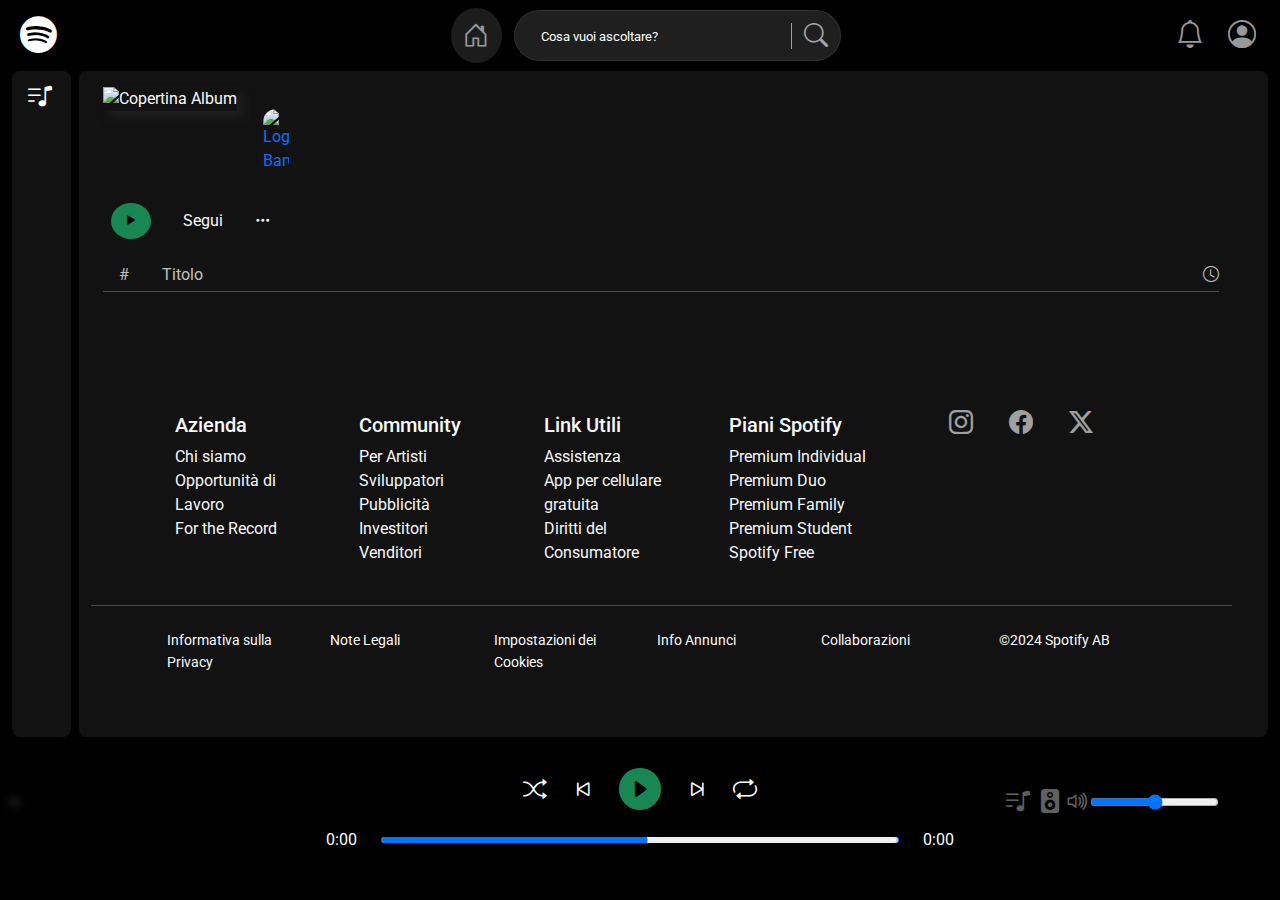
==== album.html @ c8074dc3 "Progress Bar" ====
<!DOCTYPE html>
<html lang="it">

<head>
  <meta charset="UTF-8" />
  <meta name="viewport" content="width=device-width, initial-scale=1.0" />
  <title>Album</title>
  <link href="https://cdn.jsdelivr.net/npm/bootstrap@5.3.3/dist/css/bootstrap.min.css" rel="stylesheet"
    integrity="sha384-QWTKZyjpPEjISv5WaRU9OFeRpok6YctnYmDr5pNlyT2bRjXh0JMhjY6hW+ALEwIH" crossorigin="anonymous" />
  <link rel="stylesheet" href="https://cdn.jsdelivr.net/npm/bootstrap-icons@1.11.3/font/bootstrap-icons.min.css" />
  <link rel="stylesheet" href="assets/css/style.css" />
</head>

<body class="container-fluid">
  <header class="navbar bg-black row row-cols-3">
    <div class="flex-start col-4">
      <a class="navbar-brand p-2" href="./index.html">
        <i class="bi bi-spotify" style="font-size: 2.3rem; color: white"></i>
      </a>
    </div>
    <div class="d-flex col-4">
      <button class="btn" type="button" onclick="window.location.href='./index.html'">
        <i class="bi bi-house-door grey-icon"></i>
      </button>
      <form class="search-container" id="searchForm">
        <input type="text" placeholder="Cosa vuoi ascoltare?" class="ms-3" id="searchInput" />
        <button class="btn" type="submit" id="searchBtn">
          <i class="bi bi-search fs-4 grey-icon"></i>
        </button>

        <!-- <button class="btn" type="button">
            <i class="bi bi-view-list fs-3 grey-icon"></i>
          </button>  -->
      </form>
    </div>

    <div class="d-flex col-4 justify-content-end">
      <div class="dropdown">
        <button class="btn" data-bs-toggle="dropdown" type="button">
          <i class="bi bi-bell fs-3 grey-icon"></i>
        </button>
        <ul class="dropdown-menu dropdown-menu-end bg-dark">
          <li>
            <a class="dropdown-item" href="#">Nessuna nuova notifica</a>
          </li>
        </ul>
      </div>
      <div class="dropdown user">
        <button class="btn" type="button" data-bs-toggle="dropdown" aria-expanded="false">
          <i class="bi bi-person-circle fs-3 grey-icon"></i>
        </button>
        <ul class="dropdown-menu dropdown-menu-end bg-dark">
          <li><a class="dropdown-item" href="#">Account</a></li>
          <li><a class="dropdown-item" href="#">Profilo</a></li>
          <li><a class="dropdown-item" href="#">Impostazioni</a></li>
          <li>
            <hr class="dropdown-divider" />
          </li>
          <li><a class="dropdown-item" href="#">Esci</a></li>
        </ul>
      </div>
    </div>
  </header>

  <main class="container-fluid bg-black p-0">
    <section class="d-flex justify-content-between gap-2">
      <!--Libreria-->
      <div class="sidebar bg-schede align-items-start sticky-top h-100 top-custom pt-2 px-3 rounded-3" id="sidebar">
        <div class="menu-header" onclick="toggleMenu()">
          <i class="bi bi-music-note-list fs-4 me-2"></i>
          <span class="fw-bold hydeLibrary">La tua Libreria</span>
          <span><i class="bi bi-plus-lg grey-icon fs-4 ms-5"></i></span>
          <!--<form class="library-search-container">
                    <button class="btn" type="button"></button>
                    <input type="text" placeholder="Cerca in la Tua Libreria" />
                  </form>-->
          <div class="my-2 hydeLibrary" id="library-container">
            <ul class="d-flex list-unstyled my-2">
              <li class="rounded bg-secondary text-light fs-6 fw-bold p-1 mx-2">
                Playlist
              </li>
              <li class="rounded bg-secondary text-light fw-bold p-1 mx-2">
                Artisti
              </li>
              <li class="rounded bg-secondary text-light fw-bold p-1 mx-2">
                Album
              </li>
            </ul>
            <div class="hydeLibrary d-flex justify-content-between">
              <span><i class="bi bi-search library-icon ms-4 fs-6 grey-icon"></i></span>
              <span><i class="bi bi-border-width ms-2 fs-6 grey-icon"></i></span>
            </div>
          </div>
        </div>
        <div id="libraryList" class="hydeLibrary library-scroll"></div>
      </div>
      <div class="container-fluid overflow-hidden p-0 rounded-3 bg-schede">
        <div class="container-fluid flex-grow-1 p-0 m-0" id=" main-Container">
          <div class="row main">
            <div class="col-12 p-0 text-light">
              <section class="hero order-0 d-flex" id="hero">
                <div class="container d-lg-flex">
                  <div>
                    <img src="" crossorigin="anonymous" alt="Copertina Album" id="imgAlbum" class="mt-3" />
                    <canvas id="copertinaCanvas" style="display: none"></canvas>
                  </div>
                  <div class="align-content-end ps-lg-3">
                    <h2 id="title" class="titolo"></h2>
                    <a href="" id="imgBandLink"><img src="" alt="Logo Band" id="imgBand" /></a>
                    <a class="fw-bold text-light" href="" id="bandNameLink">
                      <p class="d-inline-block" id="bandName"></p>
                    </a>
                    <p class="" id="albumInfo"></p>
                  </div>
                </div>
              </section>
              <div class="container mb-4">
                <button class="btn bg-success rounded-circle text-black ms-2" id="btnPlay">
                  <i class="bi bi-play-fill"></i>
                </button>
                <button class="btn border-1 border-light bg-transparent rounded-5 text-light ms-3">
                  Segui
                </button>
                <div class="dropdown d-inline-block">
                  <button class="btn border-0 bg-transparent rounded-5 text-light ms-3 p-0" type="button"
                    data-bs-toggle="dropdown" aria-expanded="false">
                    <i class="bi bi-three-dots"></i>
                  </button>
                  <ul class="dropdown-menu bg-black">
                    <li>
                      <a class="dropdown-item text-light" href="#"><i class="bi bi-person-add"></i> Follow</a>
                    </li>
                    <li>
                      <a class="dropdown-item text-light" href="#"><i class="bi bi-share"></i> Share</a>
                    </li>
                    <li>
                      <a class="dropdown-item text-light" href="#"><i class="bi bi-ban"></i> Block</a>
                    </li>
                  </ul>
                </div>
              </div>

              <div class="container">
                <div class="row row-cols-4 justify-content-between opacity-75">
                  <div class="col-index align-content-center text-end ms-3">
                    <p class="mb-1">#</p>
                  </div>
                  <div class="col-7 align-content-center">
                    <p class="mb-1">Titolo</p>
                  </div>
                  <div class="col-2 text-end align-content-center"></div>
                  <div class="col-2 text-end align-content-center">
                    <p class="mb-1"><i class="bi bi-clock"></i></p>
                  </div>
                </div>
                <hr class="bg-secondary mt-0" />
                <!--LISTA CANZONI-->
                <div class="mt-3 gap-5" id="songList">
                  <!--CARTE COMPILATE CON JS DA QUA
                  <div class="row row-cols-4 justify-content-between hover-custom">
                    <div class="col-index align-content-center text-end ms-3">
                      <p>1.</p>
                    </div>
                    <div class="col-7 d-flex align-content-center ">
                      <p>
                        <img        RIMOSSA POICHE TUTTE UGUALI SU OGNI ALBUM
                          src="https://d1csarkz8obe9u.cloudfront.net/posterpreviews/classic-song-mixtape-album-cover-template-design-3ba3255137894fac49ae81b1346b289e_screen.jpg?ts=1635384548"
                          alt="img copertina" class="imgSong" />
                          <span>Titolo</span>
                          Titolo
                      </p>
                    </div>
                    <div class="col-2 text-end align-content-center icon-hover">
                        <i class="bi bi-heart mx-2 text-success"></i><i class="bi bi-plus-lg mx-2"></i>
                    </div>
                    <div class="col-2 text-end align-content-center ">
                      <p>Durata</p>
                    </div>
                  </div>-->
                </div>
              </div>
            </div>

            <!--INSERIRE QUI SOPRA PER ALTRO CODICE-->
            <footer class="bg-schede text-light py-4 mt-5">
              <div class="container-fluid">
                <div class="row row-cols-md-5 mx-3 px-5">
                  <div class="col-md-2 m-2">
                    <h5>Azienda</h5>
                    <ul class="list-unstyled">
                      <li>
                        <a href="javascript:void(0)" class="text-light text-decoration-none">Chi siamo</a>
                      </li>
                      <li>
                        <a href="javascript:void(0)" class="text-light text-decoration-none">Opportunità di Lavoro</a>
                      </li>
                      <li>
                        <a href="javascript:void(0)" class="text-light text-decoration-none">For the Record</a>
                      </li>
                    </ul>
                  </div>
                  <div class="col-md-2 m-2">
                    <h5>Community</h5>
                    <ul class="list-unstyled">
                      <li>
                        <a href="javascript:void(0)" class="text-light text-decoration-none">Per Artisti</a>
                      </li>
                      <li>
                        <a href="javascript:void(0)" class="text-light text-decoration-none">Sviluppatori</a>
                      </li>
                      <li>
                        <a href="javascript:void(0)" class="text-light text-decoration-none">Pubblicità</a>
                      </li>
                      <li>
                        <a href="javascript:void(0)" class="text-light text-decoration-none">Investitori</a>
                      </li>
                      <li>
                        <a href="javascript:void(0)" class="text-light text-decoration-none">Venditori</a>
                      </li>
                    </ul>
                  </div>
                  <div class="col-md-2 m-2">
                    <h5>Link Utili</h5>
                    <ul class="list-unstyled">
                      <li>
                        <a href="javascript:void(0)" class="text-light text-decoration-none">Assistenza</a>
                      </li>
                      <li>
                        <a href="javascript:void(0)" class="text-light text-decoration-none">App per cellulare
                          gratuita</a>
                      </li>
                      <li>
                        <a href="javascript:void(0)" class="text-light text-decoration-none">Diritti del Consumatore</a>
                      </li>
                    </ul>
                  </div>
                  <div class="col-md-2 m-2">
                    <h5>Piani Spotify</h5>
                    <ul class="list-unstyled">
                      <li>
                        <a href="javascript:void(0)" class="text-light text-decoration-none">Premium Individual</a>
                      </li>
                      <li>
                        <a href="javascript:void(0)" class="text-light text-decoration-none">Premium Duo</a>
                      </li>
                      <li>
                        <a href="javascript:void(0)" class="text-light text-decoration-none">Premium Family</a>
                      </li>
                      <li>
                        <a href="javascript:void(0)" class="text-light text-decoration-none">Premium Student</a>
                      </li>
                      <li>
                        <a href="javascript:void(0)" class="text-light text-decoration-none">Spotify Free</a>
                      </li>
                    </ul>
                  </div>
                  <div class="col-md-3 text-center me-0">
                    <i class="bi bi-instagram grey-icon fs-4 mx-3"></i>
                    <i class="bi bi-facebook grey-icon fs-4 mx-3"></i>
                    <i class="bi bi-twitter-x grey-icon fs-4 mx-3"></i>
                  </div>
                </div>

                <hr />
                <div class="container-fluid text-light p-0 py-2 lastNotes">
                  <ul class="row row-cols-md-5 ms-3 me-5 px-5 list-unstyled">
                    <li class="col-md-2">
                      <p>Informativa sulla Privacy</p>
                    </li>
                    <li class="col-md-2">
                      <p>Note Legali</p>
                    </li>
                    <li class="col-md-2">
                      <p>Impostazioni dei Cookies</p>
                    </li>
                    <li class="col-md-2">
                      <p>Info Annunci</p>
                    </li>
                    <li class="col-md-2">
                      <p>Collaborazioni</p>
                    </li>
                    <li class="col-md-2 text-center">
                      <p>&copy;2024 Spotify AB</p>
                    </li>
                  </ul>
                </div>
              </div>
            </footer>
          </div>
          <div class="col-12"></div>
        </div>
      </div>
    </section>

    <section id="music-player" class="container-fluid bg-black pt-3">
      <audio src="" class="d-none" id="audioPlayer"></audio>
      <div class="row row-cols-4 align-items-center">
        <div class="col-2 d-flex align-items-center p-0">
          <img id="current-song-img" src="" class="img-fluid rounded-3 pe-1" />
          <div>
            <p id="song-title" class="text-white h3 m-0"></p>
            <p id="artist-name" class="text-white h4 m-0 opacity-75"></p>
          </div>
        </div>
        <div class="col-1" id="likeSongButton"></div>
        <div id="progress-container" class="col-6 p-0">
          <div class="d-flex justify-content-center">
            <button class="btn">
              <i class="bi bi-shuffle text-white"></i>
            </button>
            <button class="btn">
              <i class="bi bi-skip-start text-white"></i>
            </button>
            <button type="button" id="playPause" class="btn fs-3" onclick="playPause()">
              <i class="bi bi-play-circle-fill text-success"></i>
            </button>
            <button class="btn">
              <i class="bi bi-skip-end text-white"></i>
            </button>
            <button class="btn">
              <i class="bi bi-repeat text-white"></i>
            </button>
          </div>
          <div class="row align-items-center">
            <div class="col-auto">
              <p id="currentTime" class="text-white">0:00</p>
            </div>
            <div class="col">
              
                <div class="progress-bar progress" role="progressbar"aria-valuemin="0"
                  aria-valuemax="100">
                  <input type="range" id="Barra"/>
                </div>
              
            </div>
            <div class="col-auto">
              <p id="songDuration" class="text-white">0:00</p>
            </div>
          </div>
        </div>
        <div class="col-3 d-flex align-items-center p-0 justify-content-center">
          <i class="bi bi-music-note-list grey-icon px-1"></i>
          <i class="bi bi-speaker-fill grey-icon px-1"></i>
          <i class="bi bi-volume-up grey-icon"></i>
          <input type="range" class="ml-2 bg-success" />
        </div>
      </div>
    </section>
  </main>

  <script src="https://cdn.jsdelivr.net/npm/bootstrap@5.3.3/dist/js/bootstrap.bundle.min.js"
    integrity="sha384-YvpcrYf0tY3lHB60NNkmXc5s9fDVZLESaAA55NDzOxhy9GkcIdslK1eN7N6jIeHz"
    crossorigin="anonymous"></script>
  <script src="assets/js/album.js"></script>
</body>

</html>
---- assets/css/style.css ----
@import url("https://fonts.googleapis.com/css2?family=Roboto:ital,wght@0,100;0,300;0,400;0,500;0,700;0,900;1,100;1,300;1,400;1,500;1,700;1,900&display=swap");

* {
  box-sizing: border-box;
}

html,
body {
  font-family: "Roboto", sans-serif;
  background-color: black;
  color: white;
  padding: 0;
  margin: 0;
}
p{
  margin:0;
  padding:0;
}

main{
  height:87vh;
  box-sizing: border-box;
}

main>section:first-child{
  height: 85%;
}

.bg-custom {
  background-color: #1e1e1e;
}

.text-custom {
  opacity: 0.7;
}

.text-custom:hover {
  opacity: 1;
}

.search-container {
  display: flex;
  justify-content: space-between;
  align-items: center;
  background-color: #1f1f1f;
  border-radius: 30px;
  border: 1px solid #333;
  flex-grow: 1;
}

.grey-icon {
  color: white;
  opacity: 0.6;
  font-size: 2rem;
  transition: color 0.3s ease;
}

.bi-house-door {
  background-color: #303030;
  border-radius: 50%;
  padding: 0.5em;
  font-size: 1.6em;
}

button:active .grey-icon,
button:hover .grey-icon {
  opacity: 1;
  border: none;
  outline: none;
}

.btn {
  background-color: transparent;
  border: none;
  outline: none;
}

.search-container input::placeholder{
  font-size: 0.8em;
}

.search-container input,
.search-container input:focus,
.search-container input:-webkit-autofill, 
.search-container input:-webkit-autofill:focus {
  box-shadow: 0 0 0px 1000px #1f1f1f inset;
  -webkit-text-fill-color: white;
  font-size: 1em;
  background-color: #1f1f1f !important;
  color: white !important;
  border: none;
  outline: none;
  flex-grow: 1;
  border-right: 1px solid #a1a1a1;
  padding-left: 0.6em;
}

.custom-select { 
  background-color: transparent; 
  color: white; 
  border: none; 
} 
.custom-select option { 
  background-color: #1f1f1f; 
  color: white; 
} 
.custom-select:focus { 
  border-color: transparent; 
  box-shadow: none;
  background-color: #1f1f1f;
 } 
 .custom-select option:hover, 
 .custom-select option:focus {
  background-color: #1f1f1f; 
  color: white; 
}

.search-container input:focus .search-container {
  border: 2px solid #fefefe; /* Colore del bordo quando si scrive (verde, ad esempio) */
}

.dropdown-item, .dropdown-item:hover  {
  color: white;
  font-size: 1em;
  width: 13rem;
  opacity: 0.8;
  margin-bottom: 0.5em;
  background-color: transparent;
}

.user .dropdown-item:hover {
  background-color: #3E3E3E;
  color: #fefefe;
}

.sidebar {
    background-color: #000;
    width: 60px;
    overflow-x: hidden;
    transition: width 0.3s ease;
    display: flex;
    flex-direction: column;
    align-items: center;
    padding-top: 15px;
}

.sidebar.expanded{
    width: 20rem;
}

.menu-item {
    display: flex;
    align-items: center;
    gap: 15px;
    width: 100%;
    padding: 10px;
    color: white;
    text-decoration: none;
    transition: background 0.3s ease;
}

.menu-item i {
    font-size: 1.5rem;
    margin-left: 10px;
}

.library-search-container, .hydeLibrary{
    display: none;
    white-space: nowrap;
}


.sidebar.expanded span, .sidebar.expanded .hydeLibrary,.sidebar.expanded .library-search-container{
    display: inline;
}

.menu-item:hover {
    background-color: #333;
}

/* Icona personalizzata per la parte superiore */
.menu-header i {
    font-size: 2rem;
    margin-bottom: 30px;
    color: white;
}
.top-custom{
  top: 5.9em;
  height: 75%;
}

.bg-schede{
  background-color: #121212;
}
.bg-custom {
  background-color: #353535;
}
.main{
  width: 100%;
  height: 75vh;
  overflow-y: scroll;
}

.lastNotes {
  font-size: 0.9rem;
}

.card-text{
  display: -webkit-box;
  -webkit-box-direction: vertical;
  -webkit-box-orient: vertical;
  -webkit-line-clamp: 2;
  overflow: hidden;
  height: 4rem;
}

.card-figlio{
  width: 80%;
}

.card-padre{
  width: 95%;
}
.card-padre:hover{
  background-color: #1f1f1f7a;
  cursor: pointer;
  border-radius: 16px; 
}
.link-card{
  text-decoration: none;
}
.link-card:hover{
  text-decoration: underline;
}


.img{
  object-fit: cover;
  object-position: top;
}

.col-index{
width: 1em;
}

.icon-hover{
  visibility: hidden;
}

.hover-custom:hover .icon-hover{
  visibility: visible;
}

.fs-custom{
  font-size: 0.9em
}

.card-Track{
  background-color: #1f1f1f7a;
  cursor: pointer;
  border-radius: 12px; 
}

.card-Track:hover{
  background-color: #1f1f1f;
}

.list-hover{
  cursor: pointer;
  border-radius: 12px; 
}

.list-hover:hover{
  background-color: #1f1f1f7a;
}

.link-card{
  text-decoration: none;
  color: #fefefe;
  opacity: 0.7;
}

.link-card:hover{
  opacity: 1;
  text-decoration: none;
}


/*ALBUM INIZIO*/
-hero{
  box-shadow: 0px 50px 100px 50px #DC3545;
}
.titolo{
  font-size: 4.5em;
  font-weight:900;
}
h2, .hero p, .hero img{
  padding: 10px;
}
#imgAlbum{
  padding: 0;
  max-width: 250px;
  display: block;
  margin: 0 auto;
  margin-bottom: 20px;
  box-shadow: 7px 7px 10px #1f1f1f;
}
#imgBand{
  width: 30%;
  max-width: 90px;
  border-radius: 50px;
  display: inline-block;
}
.imgSong{
  max-width: 40px;
  border-radius: 8px;
  display: inline-block;
}
.dropdown-item:hover{
  background-color: grey;
}
ol{
  padding-left: 50px;
}
ol li {
  margin-bottom: 10px;
  font-size: x-large;
}
ol li p{
  margin-left: 20%;
}
#sidebar{
  display: none;
}

@media screen and (min-width:768px){
  ol li{
      font-size: larger;
  }
  .visual, .time{
      display: inline-block !important;
  }
  .more{
      display: none;
  }
  #sidebar{
      display: block;
  }
}
@media screen and (min-width:992px){
  ol li{
      font-size: larger;
  }
  #imgBand{
      width: 40%;
  }
  #imgAlbum{
      max-width: 300px;
  }
}
.col-index{
  width: 1em;
}

#songList p{
  margin-bottom: 0px;
}

/*ALBUM FINE*/

/*ARTIST INIZIO*/
#heroSection{
  min-height:35vh;
  width: 100%;
  
}
.hero-custom{
  width: 100%;
  object-fit: cover;
  
  
}
.heroText-Custom{
  left: 15px;
  bottom:15px;
}
#heroArtistName{
  font-size: 4.5em;
  margin-bottom: 0px !important;
  
  
}
#heroArtistName,#verifiedArtist,#heroArtistView{
  text-shadow: 2px 2px 2px#1f1f1f7a;
}

/*ARTIST FINE*/

/*player*/



.player-btn {
  background-color: red;
}

.progress {
  height: 0.5em;
}


.progress-bar {
  color: #a1a1a1
}

#music-player i {
  color: #a1a1a1;
  font-size: 150%;

}

#music-player i:hover {
  color: white;
}

#song-title {
  font-size: 100%;
}

#artist-name {
  font-size: 70%;
  color: #a1a1a1
}

#current-song-img {
  max-width: 4em;
  box-shadow: 0.1px 0.1px 10px 1px #c2c2c2;
}

/*fine player*/

.fs-small{
  font-size: 0.7em;
}

.library-scroll{
  overflow: scroll;
}


 * {
  scrollbar-width: auto;
  scrollbar-color: #363636 #121212;}

 
  *::-webkit-scrollbar {
    width: 0px;
  }

  *::-webkit-scrollbar-track {
    background: #121212;
  }

  *::-webkit-scrollbar-thumb {
    background-color: #363636;
    border-radius: px;
    border: px none #000000;
  }
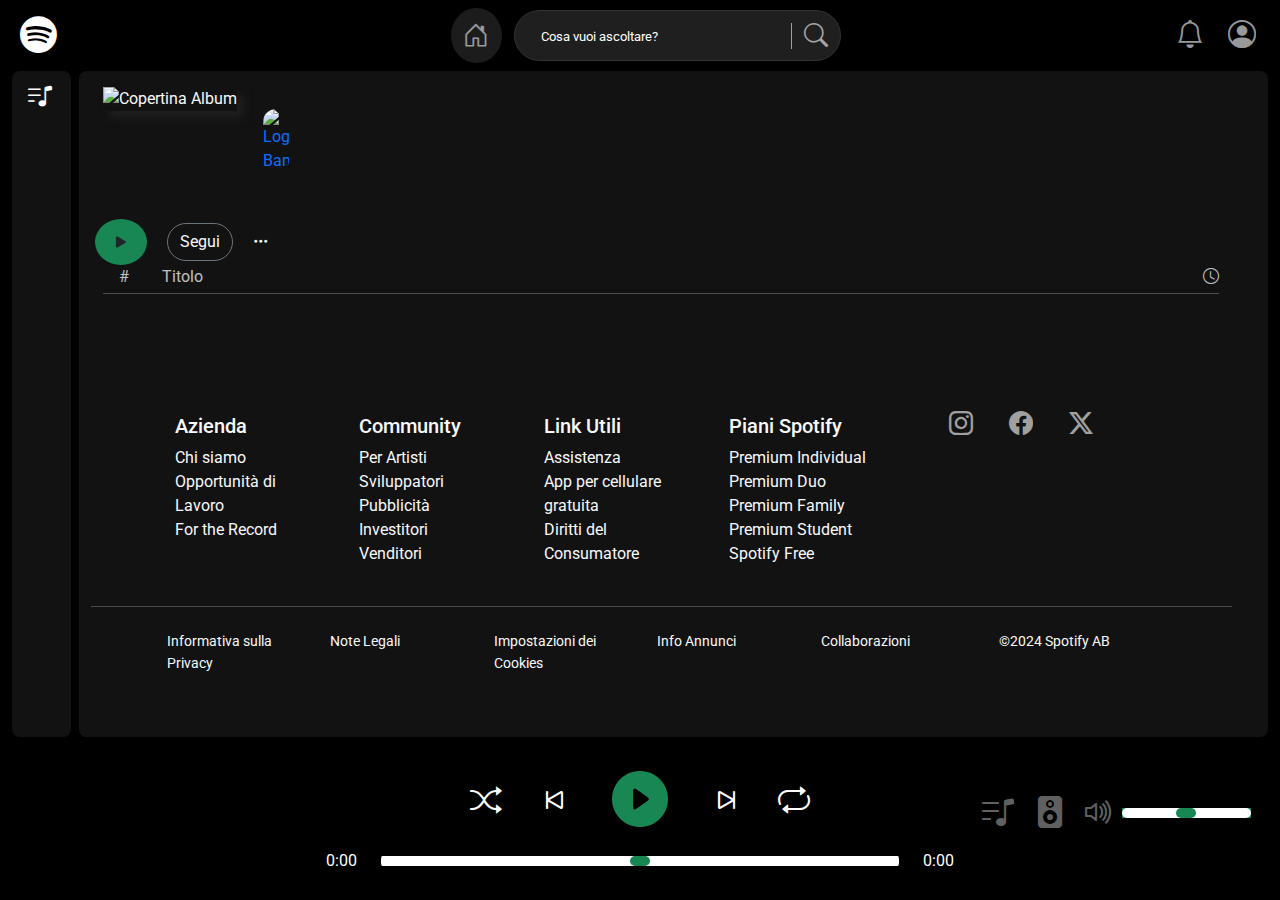
==== commit f9a295db: "hero fix + library artist href" ====
--- a/album.html
+++ b/album.html
@@ -114,11 +114,12 @@
                   </div>
                 </div>
               </section>
-              <div class="container mb-4">
-                <button class="btn bg-success rounded-circle text-black ms-2" id="btnPlay">
+
+              <div class="container-fluid mt-3">
+                <button class="btn bg-success btn-circle btn-lg rounded-circle ms-3" id="">
                   <i class="bi bi-play-fill"></i>
                 </button>
-                <button class="btn border-1 border-light bg-transparent rounded-5 text-light ms-3">
+                <button class="btn border border-secondary btn-outline-secondary rounded-pill text-light ms-3">
                   Segui
                 </button>
                 <div class="dropdown d-inline-block">
@@ -139,6 +140,7 @@
                   </ul>
                 </div>
               </div>
+
 
               <div class="container">
                 <div class="row row-cols-4 justify-content-between opacity-75">
@@ -326,12 +328,11 @@
               <p id="currentTime" class="text-white">0:00</p>
             </div>
             <div class="col">
-              
-                <div class="progress-bar progress" role="progressbar"aria-valuemin="0"
-                  aria-valuemax="100">
-                  <input type="range" id="Barra"/>
-                </div>
-              
+
+              <div class="progress-bar progress" role="progressbar" aria-valuemin="0" aria-valuemax="100">
+                <input type="range" id="Barra" />
+              </div>
+
             </div>
             <div class="col-auto">
               <p id="songDuration" class="text-white">0:00</p>
--- a/assets/css/style.css
+++ b/assets/css/style.css
@@ -12,17 +12,17 @@
   padding: 0;
   margin: 0;
 }
-p{
-  margin:0;
-  padding:0;
-}
-
-main{
-  height:87vh;
+p {
+  margin: 0;
+  padding: 0;
+}
+
+main {
+  height: 87vh;
   box-sizing: border-box;
 }
 
-main>section:first-child{
+main > section:first-child {
   height: 85%;
 }
 
@@ -75,13 +75,13 @@
   outline: none;
 }
 
-.search-container input::placeholder{
+.search-container input::placeholder {
   font-size: 0.8em;
 }
 
 .search-container input,
 .search-container input:focus,
-.search-container input:-webkit-autofill, 
+.search-container input:-webkit-autofill,
 .search-container input:-webkit-autofill:focus {
   box-shadow: 0 0 0px 1000px #1f1f1f inset;
   -webkit-text-fill-color: white;
@@ -95,31 +95,32 @@
   padding-left: 0.6em;
 }
 
-.custom-select { 
-  background-color: transparent; 
-  color: white; 
-  border: none; 
-} 
-.custom-select option { 
-  background-color: #1f1f1f; 
-  color: white; 
-} 
-.custom-select:focus { 
-  border-color: transparent; 
+.custom-select {
+  background-color: transparent;
+  color: white;
+  border: none;
+}
+.custom-select option {
+  background-color: #1f1f1f;
+  color: white;
+}
+.custom-select:focus {
+  border-color: transparent;
   box-shadow: none;
   background-color: #1f1f1f;
- } 
- .custom-select option:hover, 
- .custom-select option:focus {
-  background-color: #1f1f1f; 
-  color: white; 
+}
+.custom-select option:hover,
+.custom-select option:focus {
+  background-color: #1f1f1f;
+  color: white;
 }
 
 .search-container input:focus .search-container {
   border: 2px solid #fefefe; /* Colore del bordo quando si scrive (verde, ad esempio) */
 }
 
-.dropdown-item, .dropdown-item:hover  {
+.dropdown-item,
+.dropdown-item:hover {
   color: white;
   font-size: 1em;
   width: 13rem;
@@ -129,73 +130,75 @@
 }
 
 .user .dropdown-item:hover {
-  background-color: #3E3E3E;
+  background-color: #3e3e3e;
   color: #fefefe;
 }
 
 .sidebar {
-    background-color: #000;
-    width: 60px;
-    overflow-x: hidden;
-    transition: width 0.3s ease;
-    display: flex;
-    flex-direction: column;
-    align-items: center;
-    padding-top: 15px;
-}
-
-.sidebar.expanded{
-    width: 20rem;
+  background-color: #000;
+  width: 60px;
+  overflow-x: hidden;
+  transition: width 0.3s ease;
+  display: flex;
+  flex-direction: column;
+  align-items: center;
+  padding-top: 15px;
+}
+
+.sidebar.expanded {
+  width: 20rem;
 }
 
 .menu-item {
-    display: flex;
-    align-items: center;
-    gap: 15px;
-    width: 100%;
-    padding: 10px;
-    color: white;
-    text-decoration: none;
-    transition: background 0.3s ease;
+  display: flex;
+  align-items: center;
+  gap: 15px;
+  width: 100%;
+  padding: 10px;
+  color: white;
+  text-decoration: none;
+  transition: background 0.3s ease;
 }
 
 .menu-item i {
-    font-size: 1.5rem;
-    margin-left: 10px;
-}
-
-.library-search-container, .hydeLibrary{
-    display: none;
-    white-space: nowrap;
-}
-
-
-.sidebar.expanded span, .sidebar.expanded .hydeLibrary,.sidebar.expanded .library-search-container{
-    display: inline;
+  font-size: 1.5rem;
+  margin-left: 10px;
+}
+
+.library-search-container,
+.hydeLibrary {
+  display: none;
+  white-space: nowrap;
+}
+
+.sidebar.expanded span,
+.sidebar.expanded .hydeLibrary,
+.sidebar.expanded .library-search-container {
+  display: inline;
 }
 
 .menu-item:hover {
-    background-color: #333;
+  background-color: #333;
 }
 
 /* Icona personalizzata per la parte superiore */
 .menu-header i {
-    font-size: 2rem;
-    margin-bottom: 30px;
-    color: white;
-}
-.top-custom{
+  font-size: 2rem;
+  margin-bottom: 30px;
+  color: white;
+}
+.top-custom {
   top: 5.9em;
   height: 75%;
 }
 
-.bg-schede{
+.bg-schede {
   background-color: #121212;
 }
 .bg-custom {
   background-color: #353535;
 }
-.main{
+.main {
   width: 100%;
   height: 75vh;
   overflow-y: scroll;
@@ -205,7 +208,7 @@
   font-size: 0.9rem;
 }
 
-.card-text{
+.card-text {
   display: -webkit-box;
   -webkit-box-direction: vertical;
   -webkit-box-orient: vertical;
@@ -214,90 +217,90 @@
   height: 4rem;
 }
 
-.card-figlio{
+.card-figlio {
   width: 80%;
 }
 
-.card-padre{
+.card-padre {
   width: 95%;
 }
-.card-padre:hover{
+.card-padre:hover {
   background-color: #1f1f1f7a;
   cursor: pointer;
-  border-radius: 16px; 
-}
-.link-card{
+  border-radius: 16px;
+}
+.link-card {
   text-decoration: none;
 }
-.link-card:hover{
+.link-card:hover {
   text-decoration: underline;
 }
 
-
-.img{
+.img {
   object-fit: cover;
   object-position: top;
 }
 
-.col-index{
-width: 1em;
-}
-
-.icon-hover{
+.col-index {
+  width: 1em;
+}
+
+.icon-hover {
   visibility: hidden;
 }
 
-.hover-custom:hover .icon-hover{
+.hover-custom:hover .icon-hover {
   visibility: visible;
 }
 
-.fs-custom{
-  font-size: 0.9em
-}
-
-.card-Track{
+.fs-custom {
+  font-size: 0.9em;
+}
+
+.card-Track {
   background-color: #1f1f1f7a;
   cursor: pointer;
-  border-radius: 12px; 
-}
-
-.card-Track:hover{
+  border-radius: 12px;
+}
+
+.card-Track:hover {
   background-color: #1f1f1f;
 }
 
-.list-hover{
+.list-hover {
   cursor: pointer;
-  border-radius: 12px; 
-}
-
-.list-hover:hover{
+  border-radius: 12px;
+}
+
+.list-hover:hover {
   background-color: #1f1f1f7a;
 }
 
-.link-card{
+.link-card {
   text-decoration: none;
   color: #fefefe;
   opacity: 0.7;
 }
 
-.link-card:hover{
+.link-card:hover {
   opacity: 1;
   text-decoration: none;
 }
 
-
 /*ALBUM INIZIO*/
--hero{
-  box-shadow: 0px 50px 100px 50px #DC3545;
-}
-.titolo{
+-hero {
+  box-shadow: 0px 50px 100px 50px #dc3545;
+}
+.titolo {
   font-size: 4.5em;
-  font-weight:900;
-}
-h2, .hero p, .hero img{
+  font-weight: 900;
+}
+h2,
+.hero p,
+.hero img {
   padding: 10px;
 }
-#imgAlbum{
+#imgAlbum {
   padding: 0;
   max-width: 250px;
   display: block;
@@ -305,118 +308,111 @@
   margin-bottom: 20px;
   box-shadow: 7px 7px 10px #1f1f1f;
 }
-#imgBand{
+#imgBand {
   width: 30%;
   max-width: 90px;
   border-radius: 50px;
   display: inline-block;
 }
-.imgSong{
+.imgSong {
   max-width: 40px;
   border-radius: 8px;
   display: inline-block;
 }
-.dropdown-item:hover{
+.dropdown-item:hover {
   background-color: grey;
 }
-ol{
+ol {
   padding-left: 50px;
 }
 ol li {
   margin-bottom: 10px;
   font-size: x-large;
 }
-ol li p{
+ol li p {
   margin-left: 20%;
 }
-#sidebar{
+#sidebar {
   display: none;
 }
 
-@media screen and (min-width:768px){
-  ol li{
-      font-size: larger;
-  }
-  .visual, .time{
-      display: inline-block !important;
-  }
-  .more{
-      display: none;
-  }
-  #sidebar{
-      display: block;
-  }
-}
-@media screen and (min-width:992px){
-  ol li{
-      font-size: larger;
-  }
-  #imgBand{
-      width: 40%;
-  }
-  #imgAlbum{
-      max-width: 300px;
-  }
-}
-.col-index{
+@media screen and (min-width: 768px) {
+  ol li {
+    font-size: larger;
+  }
+  .visual,
+  .time {
+    display: inline-block !important;
+  }
+  .more {
+    display: none;
+  }
+  #sidebar {
+    display: block;
+  }
+}
+@media screen and (min-width: 992px) {
+  ol li {
+    font-size: larger;
+  }
+  #imgBand {
+    width: 40%;
+  }
+  #imgAlbum {
+    max-width: 300px;
+  }
+}
+.col-index {
   width: 1em;
 }
 
-#songList p{
+#songList p {
   margin-bottom: 0px;
 }
 
 /*ALBUM FINE*/
 
 /*ARTIST INIZIO*/
-#heroSection{
-  min-height:35vh;
+#heroSection {
+  min-height: 40vh;
   width: 100%;
-  
-}
-.hero-custom{
+}
+
+.aaa {
+  height: 40vh;
   width: 100%;
+}
+
+.hero-custom {
+  width: 100%;
+  height: 40vh;
   object-fit: cover;
-  
-  
-}
-.heroText-Custom{
+  object-position: center 35%;
+}
+
+
+.heroText-Custom {
   left: 15px;
-  bottom:15px;
-}
-#heroArtistName{
+  bottom: 15px;
+}
+#heroArtistName {
   font-size: 4.5em;
   margin-bottom: 0px !important;
-  
-  
-}
-#heroArtistName,#verifiedArtist,#heroArtistView{
+}
+#heroArtistName,
+#verifiedArtist,
+#heroArtistView {
   text-shadow: 2px 2px 2px#1f1f1f7a;
 }
 
 /*ARTIST FINE*/
 
 /*player*/
-
-
-
-.player-btn {
-  background-color: red;
-}
-
-.progress {
-  height: 0.5em;
-}
-
-
-.progress-bar {
-  color: #a1a1a1
-}
 
 #music-player i {
   color: #a1a1a1;
-  font-size: 150%;
-
+  font-size: 2em;
+  margin: 0 0.2em;
 }
 
 #music-player i:hover {
@@ -429,40 +425,87 @@
 
 #artist-name {
   font-size: 70%;
-  color: #a1a1a1
+  color: #a1a1a1;
 }
 
 #current-song-img {
   max-width: 4em;
-  box-shadow: 0.1px 0.1px 10px 1px #c2c2c2;
-}
-
+}
 /*fine player*/
 
-.fs-small{
+.fs-small {
   font-size: 0.7em;
 }
 
-.library-scroll{
+.library-scroll {
   overflow: scroll;
 }
 
-
- * {
+* {
   scrollbar-width: auto;
-  scrollbar-color: #363636 #121212;}
-
- 
-  *::-webkit-scrollbar {
-    width: 0px;
-  }
-
-  *::-webkit-scrollbar-track {
-    background: #121212;
-  }
-
-  *::-webkit-scrollbar-thumb {
-    background-color: #363636;
-    border-radius: px;
-    border: px none #000000;
-  }
+  scrollbar-color: #363636 #121212;
+}
+
+*::-webkit-scrollbar {
+  width: 0px;
+}
+
+*::-webkit-scrollbar-track {
+  background: #121212;
+}
+
+*::-webkit-scrollbar-thumb {
+  background-color: #363636;
+  border-radius: px;
+  border: px none #000000;
+}
+
+.custom-text-library {
+  display: -webkit-box;
+  -webkit-box-direction: horizontal;
+  -webkit-box-orient: horizontal;
+  overflow: hidden;
+  max-width: 15em;
+}
+
+.progress-bar {
+  background-color: transparent !important;
+}
+
+/*per eliminare le impostazioni di default dei browser*/
+input[type="range"] {
+  appearance: none;
+}
+
+/*custom per barra*/
+input[type="range"]::-webkit-slider-runnable-track {
+  height: 10px;
+  background: #ffffff;
+  border-radius: 5px;
+}
+
+/* Personalizzazione del cursore (chrome) */
+input[type="range"]::-webkit-slider-thumb {
+  -webkit-appearance: none;
+  appearance: none;
+  width: 20px;
+  height: 10px;
+  border-radius: 25px;
+  background: #198754; /* Colore del cursore */
+  border: none; /* Bordo bianco per farlo risaltare */
+  cursor: pointer;
+}
+
+/* Personalizzazione del cursore per Firefox */
+input[type="range"]::-moz-range-thumb {
+  background: #ffffff;
+  cursor: pointer;
+}
+
+input[type="range"]:focus::-webkit-slider-runnable-track {
+  background: rgb(255, 255, 255);
+}
+input[type="range"]:hover::-webkit-slider-thumb {
+  background: #198754;
+  transform: scale(1.5);
+}
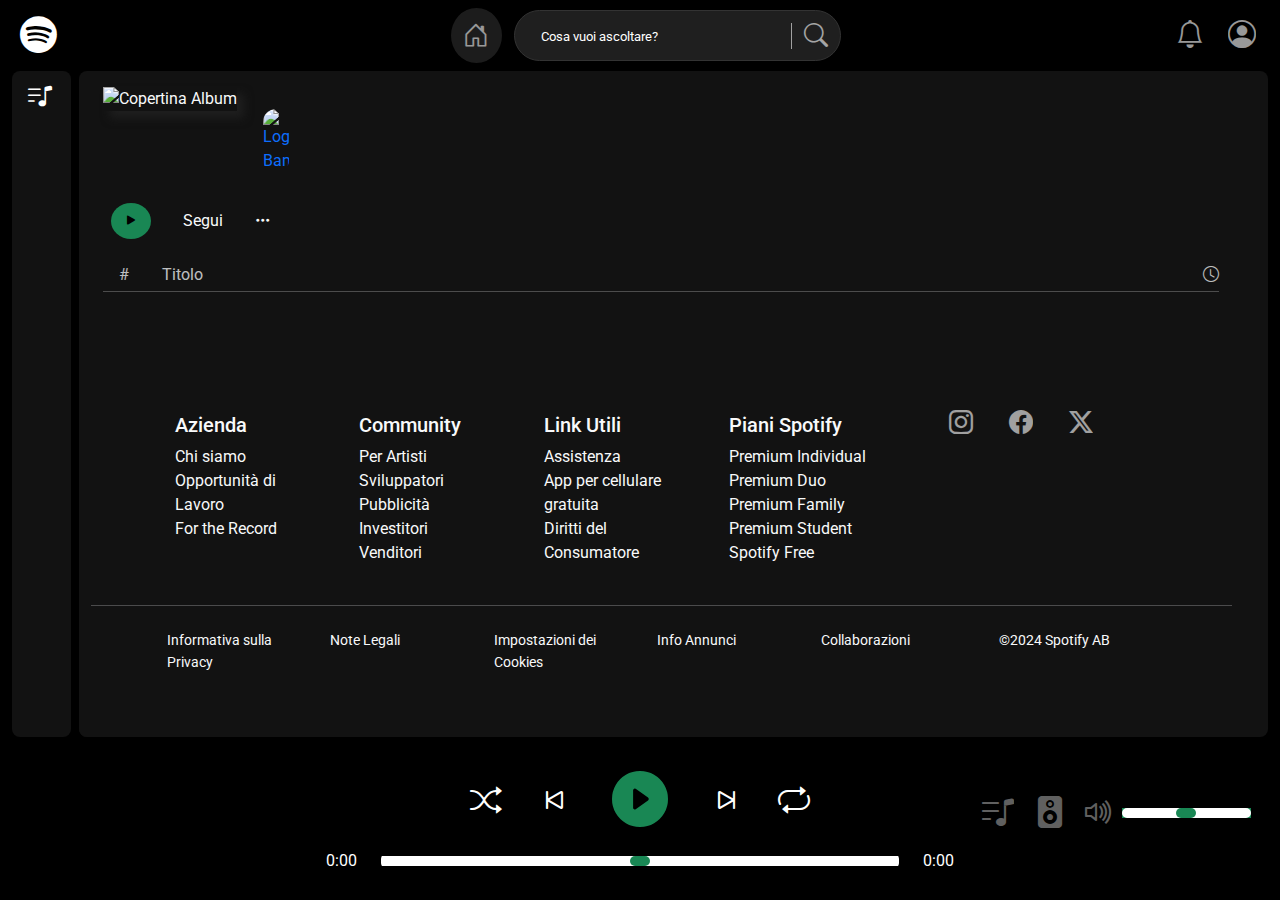
==== commit d9de9baf: "aggiunta icona head" ====
--- a/album.html
+++ b/album.html
@@ -5,6 +5,7 @@
   <meta charset="UTF-8" />
   <meta name="viewport" content="width=device-width, initial-scale=1.0" />
   <title>Album</title>
+  <link rel="icon" href="assets/imgs/Spotify_Primary_Logo_RGB_Green.png">
   <link href="https://cdn.jsdelivr.net/npm/bootstrap@5.3.3/dist/css/bootstrap.min.css" rel="stylesheet"
     integrity="sha384-QWTKZyjpPEjISv5WaRU9OFeRpok6YctnYmDr5pNlyT2bRjXh0JMhjY6hW+ALEwIH" crossorigin="anonymous" />
   <link rel="stylesheet" href="https://cdn.jsdelivr.net/npm/bootstrap-icons@1.11.3/font/bootstrap-icons.min.css" />
@@ -114,12 +115,11 @@
                   </div>
                 </div>
               </section>
-
-              <div class="container-fluid mt-3">
-                <button class="btn bg-success btn-circle btn-lg rounded-circle ms-3" id="">
+              <div class="container mb-4">
+                <button class="btn bg-success rounded-circle text-black ms-2" id="btnPlay">
                   <i class="bi bi-play-fill"></i>
                 </button>
-                <button class="btn border border-secondary btn-outline-secondary rounded-pill text-light ms-3">
+                <button class="btn border-1 border-light bg-transparent rounded-5 text-light ms-3">
                   Segui
                 </button>
                 <div class="dropdown d-inline-block">
@@ -140,7 +140,6 @@
                   </ul>
                 </div>
               </div>
-
 
               <div class="container">
                 <div class="row row-cols-4 justify-content-between opacity-75">
@@ -328,11 +327,12 @@
               <p id="currentTime" class="text-white">0:00</p>
             </div>
             <div class="col">
-
-              <div class="progress-bar progress" role="progressbar" aria-valuemin="0" aria-valuemax="100">
-                <input type="range" id="Barra" />
-              </div>
-
+              
+                <div class="progress-bar progress" role="progressbar"aria-valuemin="0"
+                  aria-valuemax="100">
+                  <input type="range" id="Barra"/>
+                </div>
+              
             </div>
             <div class="col-auto">
               <p id="songDuration" class="text-white">0:00</p>
--- a/assets/css/style.css
+++ b/assets/css/style.css
@@ -12,17 +12,17 @@
   padding: 0;
   margin: 0;
 }
-p {
-  margin: 0;
-  padding: 0;
-}
-
-main {
-  height: 87vh;
+p{
+  margin:0;
+  padding:0;
+}
+
+main{
+  height:87vh;
   box-sizing: border-box;
 }
 
-main > section:first-child {
+main>section:first-child{
   height: 85%;
 }
 
@@ -75,13 +75,13 @@
   outline: none;
 }
 
-.search-container input::placeholder {
+.search-container input::placeholder{
   font-size: 0.8em;
 }
 
 .search-container input,
 .search-container input:focus,
-.search-container input:-webkit-autofill,
+.search-container input:-webkit-autofill, 
 .search-container input:-webkit-autofill:focus {
   box-shadow: 0 0 0px 1000px #1f1f1f inset;
   -webkit-text-fill-color: white;
@@ -95,32 +95,31 @@
   padding-left: 0.6em;
 }
 
-.custom-select {
-  background-color: transparent;
-  color: white;
-  border: none;
-}
-.custom-select option {
-  background-color: #1f1f1f;
-  color: white;
-}
-.custom-select:focus {
-  border-color: transparent;
+.custom-select { 
+  background-color: transparent; 
+  color: white; 
+  border: none; 
+} 
+.custom-select option { 
+  background-color: #1f1f1f; 
+  color: white; 
+} 
+.custom-select:focus { 
+  border-color: transparent; 
   box-shadow: none;
   background-color: #1f1f1f;
-}
-.custom-select option:hover,
-.custom-select option:focus {
-  background-color: #1f1f1f;
-  color: white;
+ } 
+ .custom-select option:hover, 
+ .custom-select option:focus {
+  background-color: #1f1f1f; 
+  color: white; 
 }
 
 .search-container input:focus .search-container {
   border: 2px solid #fefefe; /* Colore del bordo quando si scrive (verde, ad esempio) */
 }
 
-.dropdown-item,
-.dropdown-item:hover {
+.dropdown-item, .dropdown-item:hover  {
   color: white;
   font-size: 1em;
   width: 13rem;
@@ -130,75 +129,73 @@
 }
 
 .user .dropdown-item:hover {
-  background-color: #3e3e3e;
+  background-color: #3E3E3E;
   color: #fefefe;
 }
 
 .sidebar {
-  background-color: #000;
-  width: 60px;
-  overflow-x: hidden;
-  transition: width 0.3s ease;
-  display: flex;
-  flex-direction: column;
-  align-items: center;
-  padding-top: 15px;
-}
-
-.sidebar.expanded {
-  width: 20rem;
+    background-color: #000;
+    width: 60px;
+    overflow-x: hidden;
+    transition: width 0.3s ease;
+    display: flex;
+    flex-direction: column;
+    align-items: center;
+    padding-top: 15px;
+}
+
+.sidebar.expanded{
+    width: 20rem;
 }
 
 .menu-item {
-  display: flex;
-  align-items: center;
-  gap: 15px;
-  width: 100%;
-  padding: 10px;
-  color: white;
-  text-decoration: none;
-  transition: background 0.3s ease;
+    display: flex;
+    align-items: center;
+    gap: 15px;
+    width: 100%;
+    padding: 10px;
+    color: white;
+    text-decoration: none;
+    transition: background 0.3s ease;
 }
 
 .menu-item i {
-  font-size: 1.5rem;
-  margin-left: 10px;
-}
-
-.library-search-container,
-.hydeLibrary {
-  display: none;
-  white-space: nowrap;
-}
-
-.sidebar.expanded span,
-.sidebar.expanded .hydeLibrary,
-.sidebar.expanded .library-search-container {
-  display: inline;
+    font-size: 1.5rem;
+    margin-left: 10px;
+}
+
+.library-search-container, .hydeLibrary{
+    display: none;
+    white-space: nowrap;
+}
+
+
+.sidebar.expanded span, .sidebar.expanded .hydeLibrary,.sidebar.expanded .library-search-container{
+    display: inline;
 }
 
 .menu-item:hover {
-  background-color: #333;
+    background-color: #333;
 }
 
 /* Icona personalizzata per la parte superiore */
 .menu-header i {
-  font-size: 2rem;
-  margin-bottom: 30px;
-  color: white;
-}
-.top-custom {
+    font-size: 2rem;
+    margin-bottom: 30px;
+    color: white;
+}
+.top-custom{
   top: 5.9em;
   height: 75%;
 }
 
-.bg-schede {
+.bg-schede{
   background-color: #121212;
 }
 .bg-custom {
   background-color: #353535;
 }
-.main {
+.main{
   width: 100%;
   height: 75vh;
   overflow-y: scroll;
@@ -208,7 +205,7 @@
   font-size: 0.9rem;
 }
 
-.card-text {
+.card-text{
   display: -webkit-box;
   -webkit-box-direction: vertical;
   -webkit-box-orient: vertical;
@@ -217,90 +214,90 @@
   height: 4rem;
 }
 
-.card-figlio {
+.card-figlio{
   width: 80%;
 }
 
-.card-padre {
+.card-padre{
   width: 95%;
 }
-.card-padre:hover {
+.card-padre:hover{
   background-color: #1f1f1f7a;
   cursor: pointer;
-  border-radius: 16px;
-}
-.link-card {
+  border-radius: 16px; 
+}
+.link-card{
   text-decoration: none;
 }
-.link-card:hover {
+.link-card:hover{
   text-decoration: underline;
 }
 
-.img {
+
+.img{
   object-fit: cover;
   object-position: top;
 }
 
-.col-index {
-  width: 1em;
-}
-
-.icon-hover {
+.col-index{
+width: 1em;
+}
+
+.icon-hover{
   visibility: hidden;
 }
 
-.hover-custom:hover .icon-hover {
+.hover-custom:hover .icon-hover{
   visibility: visible;
 }
 
-.fs-custom {
-  font-size: 0.9em;
-}
-
-.card-Track {
+.fs-custom{
+  font-size: 0.9em
+}
+
+.card-Track{
   background-color: #1f1f1f7a;
   cursor: pointer;
-  border-radius: 12px;
-}
-
-.card-Track:hover {
+  border-radius: 12px; 
+}
+
+.card-Track:hover{
   background-color: #1f1f1f;
 }
 
-.list-hover {
+.list-hover{
   cursor: pointer;
-  border-radius: 12px;
-}
-
-.list-hover:hover {
+  border-radius: 12px; 
+}
+
+.list-hover:hover{
   background-color: #1f1f1f7a;
 }
 
-.link-card {
+.link-card{
   text-decoration: none;
   color: #fefefe;
   opacity: 0.7;
 }
 
-.link-card:hover {
+.link-card:hover{
   opacity: 1;
   text-decoration: none;
 }
 
+
 /*ALBUM INIZIO*/
--hero {
-  box-shadow: 0px 50px 100px 50px #dc3545;
-}
-.titolo {
+-hero{
+  box-shadow: 0px 50px 100px 50px #DC3545;
+}
+.titolo{
   font-size: 4.5em;
-  font-weight: 900;
-}
-h2,
-.hero p,
-.hero img {
+  font-weight:900;
+}
+h2, .hero p, .hero img{
   padding: 10px;
 }
-#imgAlbum {
+#imgAlbum{
   padding: 0;
   max-width: 250px;
   display: block;
@@ -308,100 +305,92 @@
   margin-bottom: 20px;
   box-shadow: 7px 7px 10px #1f1f1f;
 }
-#imgBand {
+#imgBand{
   width: 30%;
   max-width: 90px;
   border-radius: 50px;
   display: inline-block;
 }
-.imgSong {
+.imgSong{
   max-width: 40px;
   border-radius: 8px;
   display: inline-block;
 }
-.dropdown-item:hover {
+.dropdown-item:hover{
   background-color: grey;
 }
-ol {
+ol{
   padding-left: 50px;
 }
 ol li {
   margin-bottom: 10px;
   font-size: x-large;
 }
-ol li p {
+ol li p{
   margin-left: 20%;
 }
-#sidebar {
+#sidebar{
   display: none;
 }
 
-@media screen and (min-width: 768px) {
-  ol li {
-    font-size: larger;
-  }
-  .visual,
-  .time {
-    display: inline-block !important;
-  }
-  .more {
-    display: none;
-  }
-  #sidebar {
-    display: block;
-  }
-}
-@media screen and (min-width: 992px) {
-  ol li {
-    font-size: larger;
-  }
-  #imgBand {
-    width: 40%;
-  }
-  #imgAlbum {
-    max-width: 300px;
-  }
-}
-.col-index {
+@media screen and (min-width:768px){
+  ol li{
+      font-size: larger;
+  }
+  .visual, .time{
+      display: inline-block !important;
+  }
+  .more{
+      display: none;
+  }
+  #sidebar{
+      display: block;
+  }
+}
+@media screen and (min-width:992px){
+  ol li{
+      font-size: larger;
+  }
+  #imgBand{
+      width: 40%;
+  }
+  #imgAlbum{
+      max-width: 300px;
+  }
+}
+.col-index{
   width: 1em;
 }
 
-#songList p {
+#songList p{
   margin-bottom: 0px;
 }
 
 /*ALBUM FINE*/
 
 /*ARTIST INIZIO*/
-#heroSection {
-  min-height: 40vh;
+#heroSection{
+  min-height:35vh;
   width: 100%;
-}
-
-.aaa {
-  height: 40vh;
+  
+}
+.hero-custom{
   width: 100%;
-}
-
-.hero-custom {
-  width: 100%;
-  height: 40vh;
   object-fit: cover;
-  object-position: center 35%;
-}
-
-
-.heroText-Custom {
+  
+  
+}
+.heroText-Custom{
   left: 15px;
-  bottom: 15px;
-}
-#heroArtistName {
+  bottom:15px;
+}
+#heroArtistName{
   font-size: 4.5em;
   margin-bottom: 0px !important;
-}
-#heroArtistName,
-#verifiedArtist,
-#heroArtistView {
+  
+  
+}
+#heroArtistName,#verifiedArtist,#heroArtistView{
   text-shadow: 2px 2px 2px#1f1f1f7a;
 }
 
@@ -413,6 +402,7 @@
   color: #a1a1a1;
   font-size: 2em;
   margin: 0 0.2em;
+
 }
 
 #music-player i:hover {
@@ -425,7 +415,7 @@
 
 #artist-name {
   font-size: 70%;
-  color: #a1a1a1;
+  color: #a1a1a1
 }
 
 #current-song-img {
@@ -433,79 +423,91 @@
 }
 /*fine player*/
 
-.fs-small {
+.fs-small{
   font-size: 0.7em;
 }
 
-.library-scroll {
+.library-scroll{
   overflow: scroll;
 }
 
-* {
+
+ * {
   scrollbar-width: auto;
-  scrollbar-color: #363636 #121212;
-}
-
-*::-webkit-scrollbar {
-  width: 0px;
-}
-
-*::-webkit-scrollbar-track {
-  background: #121212;
-}
-
-*::-webkit-scrollbar-thumb {
-  background-color: #363636;
-  border-radius: px;
-  border: px none #000000;
-}
-
-.custom-text-library {
-  display: -webkit-box;
-  -webkit-box-direction: horizontal;
-  -webkit-box-orient: horizontal;
-  overflow: hidden;
-  max-width: 15em;
-}
-
-.progress-bar {
-  background-color: transparent !important;
-}
+  scrollbar-color: #363636 #121212;}
+
+ 
+  *::-webkit-scrollbar {
+    width: 0px;
+  }
+
+  *::-webkit-scrollbar-track {
+    background: #121212;
+  }
+
+  *::-webkit-scrollbar-thumb {
+    background-color: #363636;
+    border-radius: px;
+    border: px none #000000;
+  }
+
+  .custom-text-library{
+    display: -webkit-box;
+    -webkit-box-direction: horizontal;
+    -webkit-box-orient: horizontal;
+    overflow: hidden;
+    width: 15em;
+  }
+
+  .progress-bar{
+    background-color: transparent !important;
+  }
 
 /*per eliminare le impostazioni di default dei browser*/
-input[type="range"] {
-  appearance: none;
+  input[type="range"] {
+    appearance: none; 
+    
 }
 
 /*custom per barra*/
 input[type="range"]::-webkit-slider-runnable-track {
-  height: 10px;
-  background: #ffffff;
-  border-radius: 5px;
+    height: 10px;
+    background: #ffffff;
+    border-radius: 5px;
+   
 }
 
 /* Personalizzazione del cursore (chrome) */
 input[type="range"]::-webkit-slider-thumb {
-  -webkit-appearance: none;
-  appearance: none;
-  width: 20px;
-  height: 10px;
-  border-radius: 25px;
-  background: #198754; /* Colore del cursore */
-  border: none; /* Bordo bianco per farlo risaltare */
-  cursor: pointer;
+    -webkit-appearance: none;
+    appearance: none;
+    width: 20px;
+    height: 10px;
+    border-radius: 25px;
+    background: #198754; /* Colore del cursore */
+    border: none; /* Bordo bianco per farlo risaltare */
+    cursor: pointer;
 }
 
 /* Personalizzazione del cursore per Firefox */
 input[type="range"]::-moz-range-thumb {
-  background: #ffffff;
-  cursor: pointer;
-}
-
-input[type="range"]:focus::-webkit-slider-runnable-track {
-  background: rgb(255, 255, 255);
+    background: #ffffff;
+    cursor: pointer;
+}
+
+input[type="range"]:focus::-webkit-slider-runnable-track{
+background: rgb(255, 255, 255);
 }
 input[type="range"]:hover::-webkit-slider-thumb {
-  background: #198754;
-  transform: scale(1.5);
-}
+    background: #198754; 
+    transform: scale(1.5);
+
+}
+.card-recent{
+  display: -webkit-box;
+  -webkit-box-direction: vertical;
+  -webkit-box-orient: vertical;
+  -webkit-line-clamp: 2;
+  overflow: hidden;
+}
+
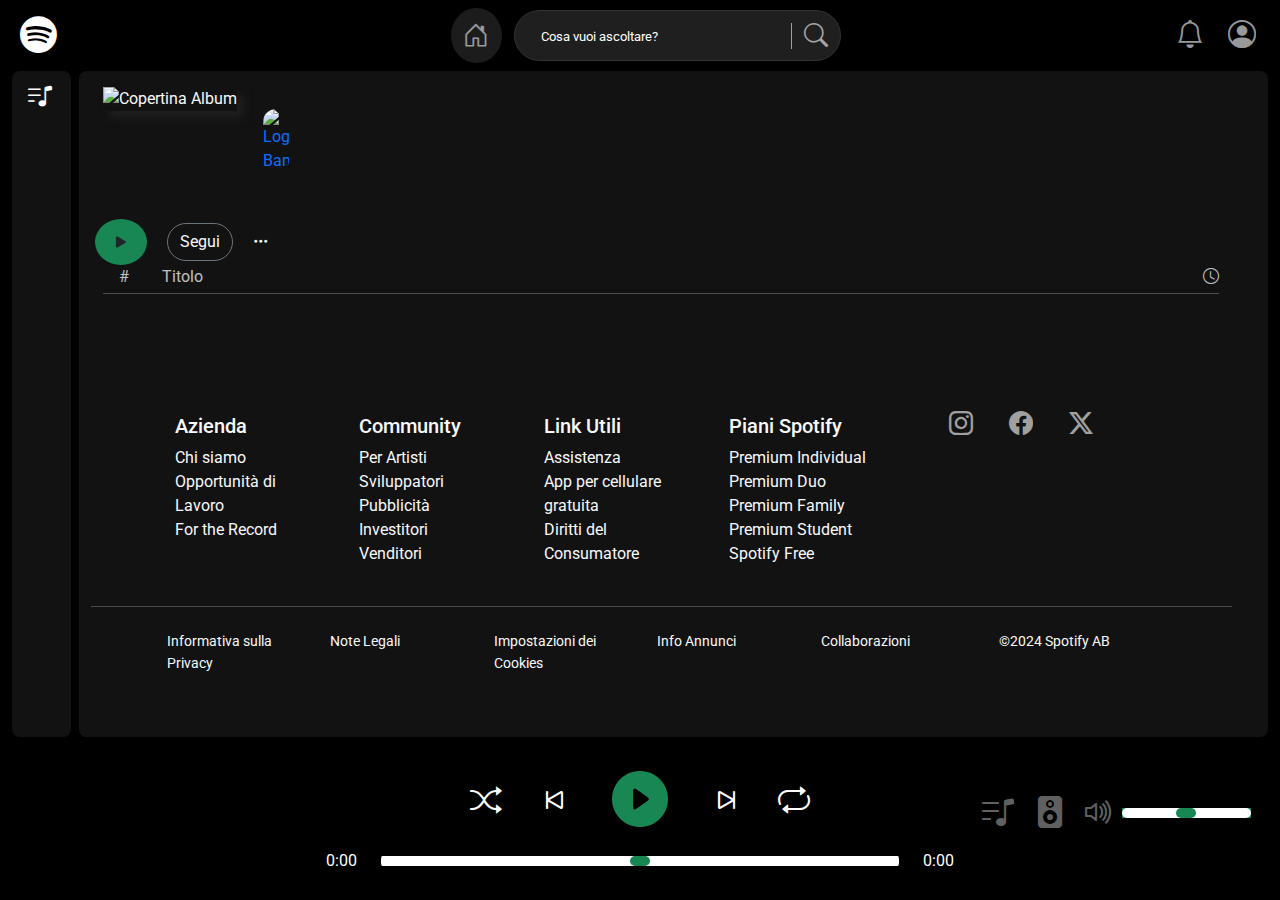
==== commit 19ba6b8c: "Merge branch 'Like-V2-Feature' into LastFeature" ====
--- a/album.html
+++ b/album.html
@@ -115,11 +115,12 @@
                   </div>
                 </div>
               </section>
-              <div class="container mb-4">
-                <button class="btn bg-success rounded-circle text-black ms-2" id="btnPlay">
+
+              <div class="container-fluid mt-3">
+                <button class="btn bg-success btn-circle btn-lg rounded-circle ms-3" id="">
                   <i class="bi bi-play-fill"></i>
                 </button>
-                <button class="btn border-1 border-light bg-transparent rounded-5 text-light ms-3">
+                <button class="btn border border-secondary btn-outline-secondary rounded-pill text-light ms-3">
                   Segui
                 </button>
                 <div class="dropdown d-inline-block">
@@ -140,6 +141,7 @@
                   </ul>
                 </div>
               </div>
+
 
               <div class="container">
                 <div class="row row-cols-4 justify-content-between opacity-75">
@@ -327,12 +329,11 @@
               <p id="currentTime" class="text-white">0:00</p>
             </div>
             <div class="col">
-              
-                <div class="progress-bar progress" role="progressbar"aria-valuemin="0"
-                  aria-valuemax="100">
-                  <input type="range" id="Barra"/>
-                </div>
-              
+
+              <div class="progress-bar progress" role="progressbar" aria-valuemin="0" aria-valuemax="100">
+                <input type="range" id="Barra" />
+              </div>
+
             </div>
             <div class="col-auto">
               <p id="songDuration" class="text-white">0:00</p>
--- a/assets/css/style.css
+++ b/assets/css/style.css
@@ -12,17 +12,17 @@
   padding: 0;
   margin: 0;
 }
-p{
-  margin:0;
-  padding:0;
-}
-
-main{
-  height:87vh;
+p {
+  margin: 0;
+  padding: 0;
+}
+
+main {
+  height: 87vh;
   box-sizing: border-box;
 }
 
-main>section:first-child{
+main > section:first-child {
   height: 85%;
 }
 
@@ -75,13 +75,13 @@
   outline: none;
 }
 
-.search-container input::placeholder{
+.search-container input::placeholder {
   font-size: 0.8em;
 }
 
 .search-container input,
 .search-container input:focus,
-.search-container input:-webkit-autofill, 
+.search-container input:-webkit-autofill,
 .search-container input:-webkit-autofill:focus {
   box-shadow: 0 0 0px 1000px #1f1f1f inset;
   -webkit-text-fill-color: white;
@@ -95,31 +95,32 @@
   padding-left: 0.6em;
 }
 
-.custom-select { 
-  background-color: transparent; 
-  color: white; 
-  border: none; 
-} 
-.custom-select option { 
-  background-color: #1f1f1f; 
-  color: white; 
-} 
-.custom-select:focus { 
-  border-color: transparent; 
+.custom-select {
+  background-color: transparent;
+  color: white;
+  border: none;
+}
+.custom-select option {
+  background-color: #1f1f1f;
+  color: white;
+}
+.custom-select:focus {
+  border-color: transparent;
   box-shadow: none;
   background-color: #1f1f1f;
- } 
- .custom-select option:hover, 
- .custom-select option:focus {
-  background-color: #1f1f1f; 
-  color: white; 
+}
+.custom-select option:hover,
+.custom-select option:focus {
+  background-color: #1f1f1f;
+  color: white;
 }
 
 .search-container input:focus .search-container {
   border: 2px solid #fefefe; /* Colore del bordo quando si scrive (verde, ad esempio) */
 }
 
-.dropdown-item, .dropdown-item:hover  {
+.dropdown-item,
+.dropdown-item:hover {
   color: white;
   font-size: 1em;
   width: 13rem;
@@ -129,73 +130,75 @@
 }
 
 .user .dropdown-item:hover {
-  background-color: #3E3E3E;
+  background-color: #3e3e3e;
   color: #fefefe;
 }
 
 .sidebar {
-    background-color: #000;
-    width: 60px;
-    overflow-x: hidden;
-    transition: width 0.3s ease;
-    display: flex;
-    flex-direction: column;
-    align-items: center;
-    padding-top: 15px;
-}
-
-.sidebar.expanded{
-    width: 20rem;
+  background-color: #000;
+  width: 60px;
+  overflow-x: hidden;
+  transition: width 0.3s ease;
+  display: flex;
+  flex-direction: column;
+  align-items: center;
+  padding-top: 15px;
+}
+
+.sidebar.expanded {
+  width: 20rem;
 }
 
 .menu-item {
-    display: flex;
-    align-items: center;
-    gap: 15px;
-    width: 100%;
-    padding: 10px;
-    color: white;
-    text-decoration: none;
-    transition: background 0.3s ease;
+  display: flex;
+  align-items: center;
+  gap: 15px;
+  width: 100%;
+  padding: 10px;
+  color: white;
+  text-decoration: none;
+  transition: background 0.3s ease;
 }
 
 .menu-item i {
-    font-size: 1.5rem;
-    margin-left: 10px;
-}
-
-.library-search-container, .hydeLibrary{
-    display: none;
-    white-space: nowrap;
-}
-
-
-.sidebar.expanded span, .sidebar.expanded .hydeLibrary,.sidebar.expanded .library-search-container{
-    display: inline;
+  font-size: 1.5rem;
+  margin-left: 10px;
+}
+
+.library-search-container,
+.hydeLibrary {
+  display: none;
+  white-space: nowrap;
+}
+
+.sidebar.expanded span,
+.sidebar.expanded .hydeLibrary,
+.sidebar.expanded .library-search-container {
+  display: inline;
 }
 
 .menu-item:hover {
-    background-color: #333;
+  background-color: #333;
 }
 
 /* Icona personalizzata per la parte superiore */
 .menu-header i {
-    font-size: 2rem;
-    margin-bottom: 30px;
-    color: white;
-}
-.top-custom{
+  font-size: 2rem;
+  margin-bottom: 30px;
+  color: white;
+}
+.top-custom {
   top: 5.9em;
   height: 75%;
 }
 
-.bg-schede{
+.bg-schede {
   background-color: #121212;
 }
 .bg-custom {
   background-color: #353535;
 }
-.main{
+.main {
   width: 100%;
   height: 75vh;
   overflow-y: scroll;
@@ -205,7 +208,7 @@
   font-size: 0.9rem;
 }
 
-.card-text{
+.card-text {
   display: -webkit-box;
   -webkit-box-direction: vertical;
   -webkit-box-orient: vertical;
@@ -214,90 +217,90 @@
   height: 4rem;
 }
 
-.card-figlio{
+.card-figlio {
   width: 80%;
 }
 
-.card-padre{
+.card-padre {
   width: 95%;
 }
-.card-padre:hover{
+.card-padre:hover {
   background-color: #1f1f1f7a;
   cursor: pointer;
-  border-radius: 16px; 
-}
-.link-card{
+  border-radius: 16px;
+}
+.link-card {
   text-decoration: none;
 }
-.link-card:hover{
+.link-card:hover {
   text-decoration: underline;
 }
 
-
-.img{
+.img {
   object-fit: cover;
   object-position: top;
 }
 
-.col-index{
-width: 1em;
-}
-
-.icon-hover{
+.col-index {
+  width: 1em;
+}
+
+.icon-hover {
   visibility: hidden;
 }
 
-.hover-custom:hover .icon-hover{
+.hover-custom:hover .icon-hover {
   visibility: visible;
 }
 
-.fs-custom{
-  font-size: 0.9em
-}
-
-.card-Track{
+.fs-custom {
+  font-size: 0.9em;
+}
+
+.card-Track {
   background-color: #1f1f1f7a;
   cursor: pointer;
-  border-radius: 12px; 
-}
-
-.card-Track:hover{
+  border-radius: 12px;
+}
+
+.card-Track:hover {
   background-color: #1f1f1f;
 }
 
-.list-hover{
+.list-hover {
   cursor: pointer;
-  border-radius: 12px; 
-}
-
-.list-hover:hover{
+  border-radius: 12px;
+}
+
+.list-hover:hover {
   background-color: #1f1f1f7a;
 }
 
-.link-card{
+.link-card {
   text-decoration: none;
   color: #fefefe;
   opacity: 0.7;
 }
 
-.link-card:hover{
+.link-card:hover {
   opacity: 1;
   text-decoration: none;
 }
 
-
 /*ALBUM INIZIO*/
--hero{
-  box-shadow: 0px 50px 100px 50px #DC3545;
-}
-.titolo{
+-hero {
+  box-shadow: 0px 50px 100px 50px #dc3545;
+}
+.titolo {
   font-size: 4.5em;
-  font-weight:900;
-}
-h2, .hero p, .hero img{
+  font-weight: 900;
+}
+h2,
+.hero p,
+.hero img {
   padding: 10px;
 }
-#imgAlbum{
+#imgAlbum {
   padding: 0;
   max-width: 250px;
   display: block;
@@ -305,92 +308,100 @@
   margin-bottom: 20px;
   box-shadow: 7px 7px 10px #1f1f1f;
 }
-#imgBand{
+#imgBand {
   width: 30%;
   max-width: 90px;
   border-radius: 50px;
   display: inline-block;
 }
-.imgSong{
+.imgSong {
   max-width: 40px;
   border-radius: 8px;
   display: inline-block;
 }
-.dropdown-item:hover{
+.dropdown-item:hover {
   background-color: grey;
 }
-ol{
+ol {
   padding-left: 50px;
 }
 ol li {
   margin-bottom: 10px;
   font-size: x-large;
 }
-ol li p{
+ol li p {
   margin-left: 20%;
 }
-#sidebar{
+#sidebar {
   display: none;
 }
 
-@media screen and (min-width:768px){
-  ol li{
-      font-size: larger;
-  }
-  .visual, .time{
-      display: inline-block !important;
-  }
-  .more{
-      display: none;
-  }
-  #sidebar{
-      display: block;
-  }
-}
-@media screen and (min-width:992px){
-  ol li{
-      font-size: larger;
-  }
-  #imgBand{
-      width: 40%;
-  }
-  #imgAlbum{
-      max-width: 300px;
-  }
-}
-.col-index{
+@media screen and (min-width: 768px) {
+  ol li {
+    font-size: larger;
+  }
+  .visual,
+  .time {
+    display: inline-block !important;
+  }
+  .more {
+    display: none;
+  }
+  #sidebar {
+    display: block;
+  }
+}
+@media screen and (min-width: 992px) {
+  ol li {
+    font-size: larger;
+  }
+  #imgBand {
+    width: 40%;
+  }
+  #imgAlbum {
+    max-width: 300px;
+  }
+}
+.col-index {
   width: 1em;
 }
 
-#songList p{
+#songList p {
   margin-bottom: 0px;
 }
 
 /*ALBUM FINE*/
 
 /*ARTIST INIZIO*/
-#heroSection{
-  min-height:35vh;
+#heroSection {
+  min-height: 40vh;
   width: 100%;
-  
-}
-.hero-custom{
+}
+
+.aaa {
+  height: 40vh;
   width: 100%;
+}
+
+.hero-custom {
+  width: 100%;
+  height: 40vh;
   object-fit: cover;
-  
-  
-}
-.heroText-Custom{
+  object-position: center 35%;
+}
+
+
+.heroText-Custom {
   left: 15px;
-  bottom:15px;
-}
-#heroArtistName{
+  bottom: 15px;
+}
+#heroArtistName {
   font-size: 4.5em;
   margin-bottom: 0px !important;
-  
-  
-}
-#heroArtistName,#verifiedArtist,#heroArtistView{
+}
+#heroArtistName,
+#verifiedArtist,
+#heroArtistView {
   text-shadow: 2px 2px 2px#1f1f1f7a;
 }
 
@@ -402,7 +413,6 @@
   color: #a1a1a1;
   font-size: 2em;
   margin: 0 0.2em;
-
 }
 
 #music-player i:hover {
@@ -415,7 +425,7 @@
 
 #artist-name {
   font-size: 70%;
-  color: #a1a1a1
+  color: #a1a1a1;
 }
 
 #current-song-img {
@@ -423,33 +433,33 @@
 }
 /*fine player*/
 
-.fs-small{
+.fs-small {
   font-size: 0.7em;
 }
 
-.library-scroll{
+.library-scroll {
   overflow: scroll;
 }
 
-
- * {
+* {
   scrollbar-width: auto;
-  scrollbar-color: #363636 #121212;}
-
- 
-  *::-webkit-scrollbar {
-    width: 0px;
-  }
-
-  *::-webkit-scrollbar-track {
-    background: #121212;
-  }
-
-  *::-webkit-scrollbar-thumb {
-    background-color: #363636;
-    border-radius: px;
-    border: px none #000000;
-  }
+  scrollbar-color: #363636 #121212;
+}
+
+*::-webkit-scrollbar {
+  width: 0px;
+}
+
+*::-webkit-scrollbar-track {
+  background: #121212;
+}
+
+*::-webkit-scrollbar-thumb {
+  background-color: #363636;
+  border-radius: px;
+  border: px none #000000;
+}
+
 
   .custom-text-library{
     display: -webkit-box;
@@ -459,49 +469,47 @@
     width: 15em;
   }
 
-  .progress-bar{
-    background-color: transparent !important;
-  }
+
+.progress-bar {
+  background-color: transparent !important;
+}
 
 /*per eliminare le impostazioni di default dei browser*/
-  input[type="range"] {
-    appearance: none; 
-    
+input[type="range"] {
+  appearance: none;
 }
 
 /*custom per barra*/
 input[type="range"]::-webkit-slider-runnable-track {
-    height: 10px;
-    background: #ffffff;
-    border-radius: 5px;
-   
+  height: 10px;
+  background: #ffffff;
+  border-radius: 5px;
 }
 
 /* Personalizzazione del cursore (chrome) */
 input[type="range"]::-webkit-slider-thumb {
-    -webkit-appearance: none;
-    appearance: none;
-    width: 20px;
-    height: 10px;
-    border-radius: 25px;
-    background: #198754; /* Colore del cursore */
-    border: none; /* Bordo bianco per farlo risaltare */
-    cursor: pointer;
+  -webkit-appearance: none;
+  appearance: none;
+  width: 20px;
+  height: 10px;
+  border-radius: 25px;
+  background: #198754; /* Colore del cursore */
+  border: none; /* Bordo bianco per farlo risaltare */
+  cursor: pointer;
 }
 
 /* Personalizzazione del cursore per Firefox */
 input[type="range"]::-moz-range-thumb {
-    background: #ffffff;
-    cursor: pointer;
-}
-
-input[type="range"]:focus::-webkit-slider-runnable-track{
-background: rgb(255, 255, 255);
+  background: #ffffff;
+  cursor: pointer;
+}
+
+input[type="range"]:focus::-webkit-slider-runnable-track {
+  background: rgb(255, 255, 255);
 }
 input[type="range"]:hover::-webkit-slider-thumb {
-    background: #198754; 
-    transform: scale(1.5);
-
+  background: #198754;
+  transform: scale(1.5);
 }
 .card-recent{
   display: -webkit-box;
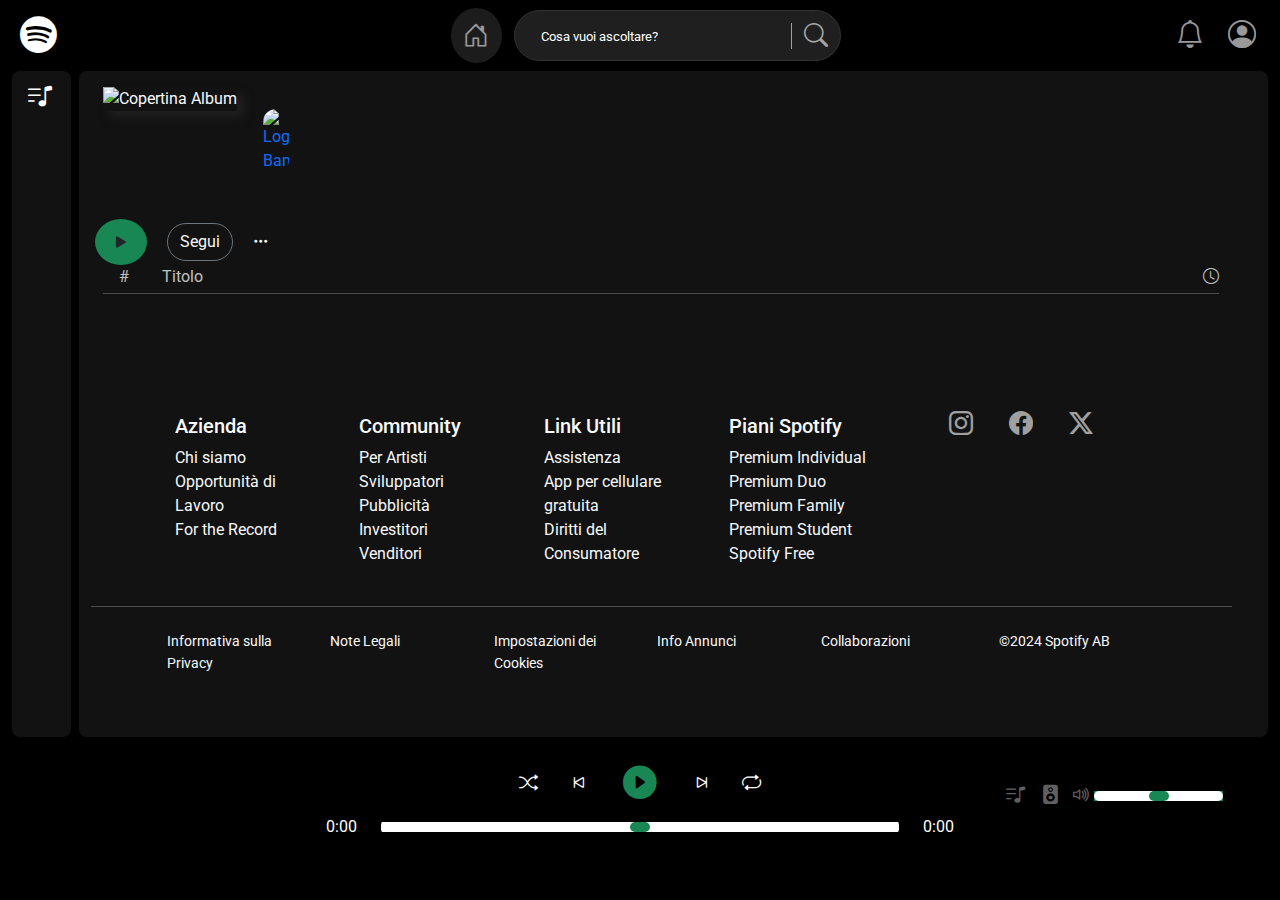
==== commit d9fa8771: "finale finale shadow finale 2" ====
--- a/album.html
+++ b/album.html
@@ -299,7 +299,7 @@
       <audio src="" class="d-none" id="audioPlayer"></audio>
       <div class="row row-cols-4 align-items-center">
         <div class="col-2 d-flex align-items-center p-0">
-          <img id="current-song-img" src="" class="img-fluid rounded-3 pe-1" />
+          <img id="current-song-img" src="" class="img-fluid rounded-3 me-2" />
           <div>
             <p id="song-title" class="text-white h3 m-0"></p>
             <p id="artist-name" class="text-white h4 m-0 opacity-75"></p>
--- a/assets/css/style.css
+++ b/assets/css/style.css
@@ -411,7 +411,7 @@
 
 #music-player i {
   color: #a1a1a1;
-  font-size: 2em;
+  font-size: 1.2em;
   margin: 0 0.2em;
 }
 
@@ -518,4 +518,7 @@
   -webkit-line-clamp: 2;
   overflow: hidden;
 }
-
+.recent-height{
+  height: 5em;
+  padding-left: 1em;
+}
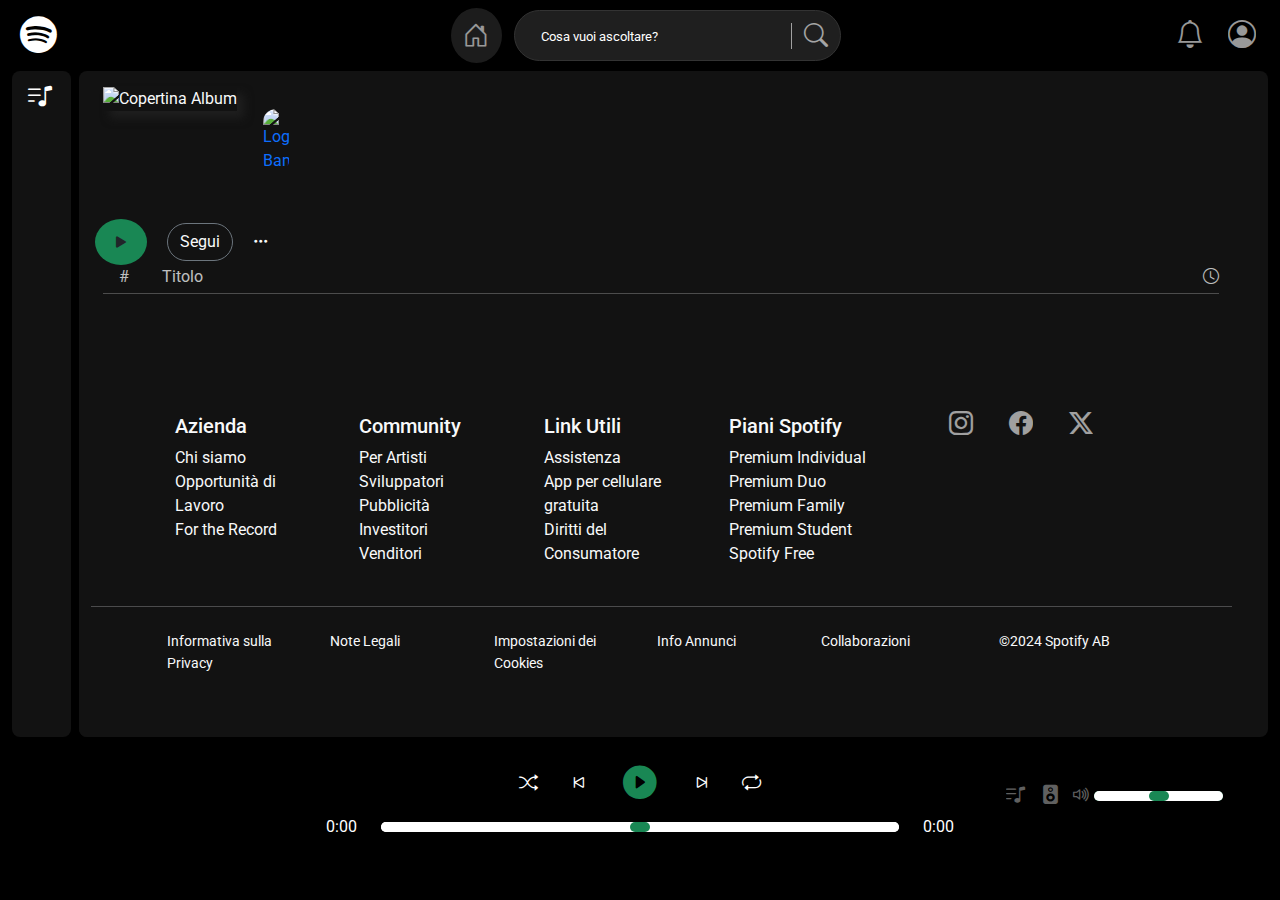
==== commit e647df44: "cambiata icona libreria finale?" ====
--- a/album.html
+++ b/album.html
@@ -70,7 +70,7 @@
         <div class="menu-header" onclick="toggleMenu()">
           <i class="bi bi-music-note-list fs-4 me-2"></i>
           <span class="fw-bold hydeLibrary">La tua Libreria</span>
-          <span><i class="bi bi-plus-lg grey-icon fs-4 ms-5"></i></span>
+          <span><i class="bi bi-chevron-left grey-icon fs-4 ms-5"></i></span>
           <!--<form class="library-search-container">
                     <button class="btn" type="button"></button>
                     <input type="text" placeholder="Cerca in la Tua Libreria" />
--- a/assets/css/style.css
+++ b/assets/css/style.css
@@ -477,13 +477,14 @@
 /*per eliminare le impostazioni di default dei browser*/
 input[type="range"] {
   appearance: none;
+  border-radius: 25px;
 }
 
 /*custom per barra*/
 input[type="range"]::-webkit-slider-runnable-track {
   height: 10px;
   background: #ffffff;
-  border-radius: 5px;
+  border-radius: 25px;
 }
 
 /* Personalizzazione del cursore (chrome) */
